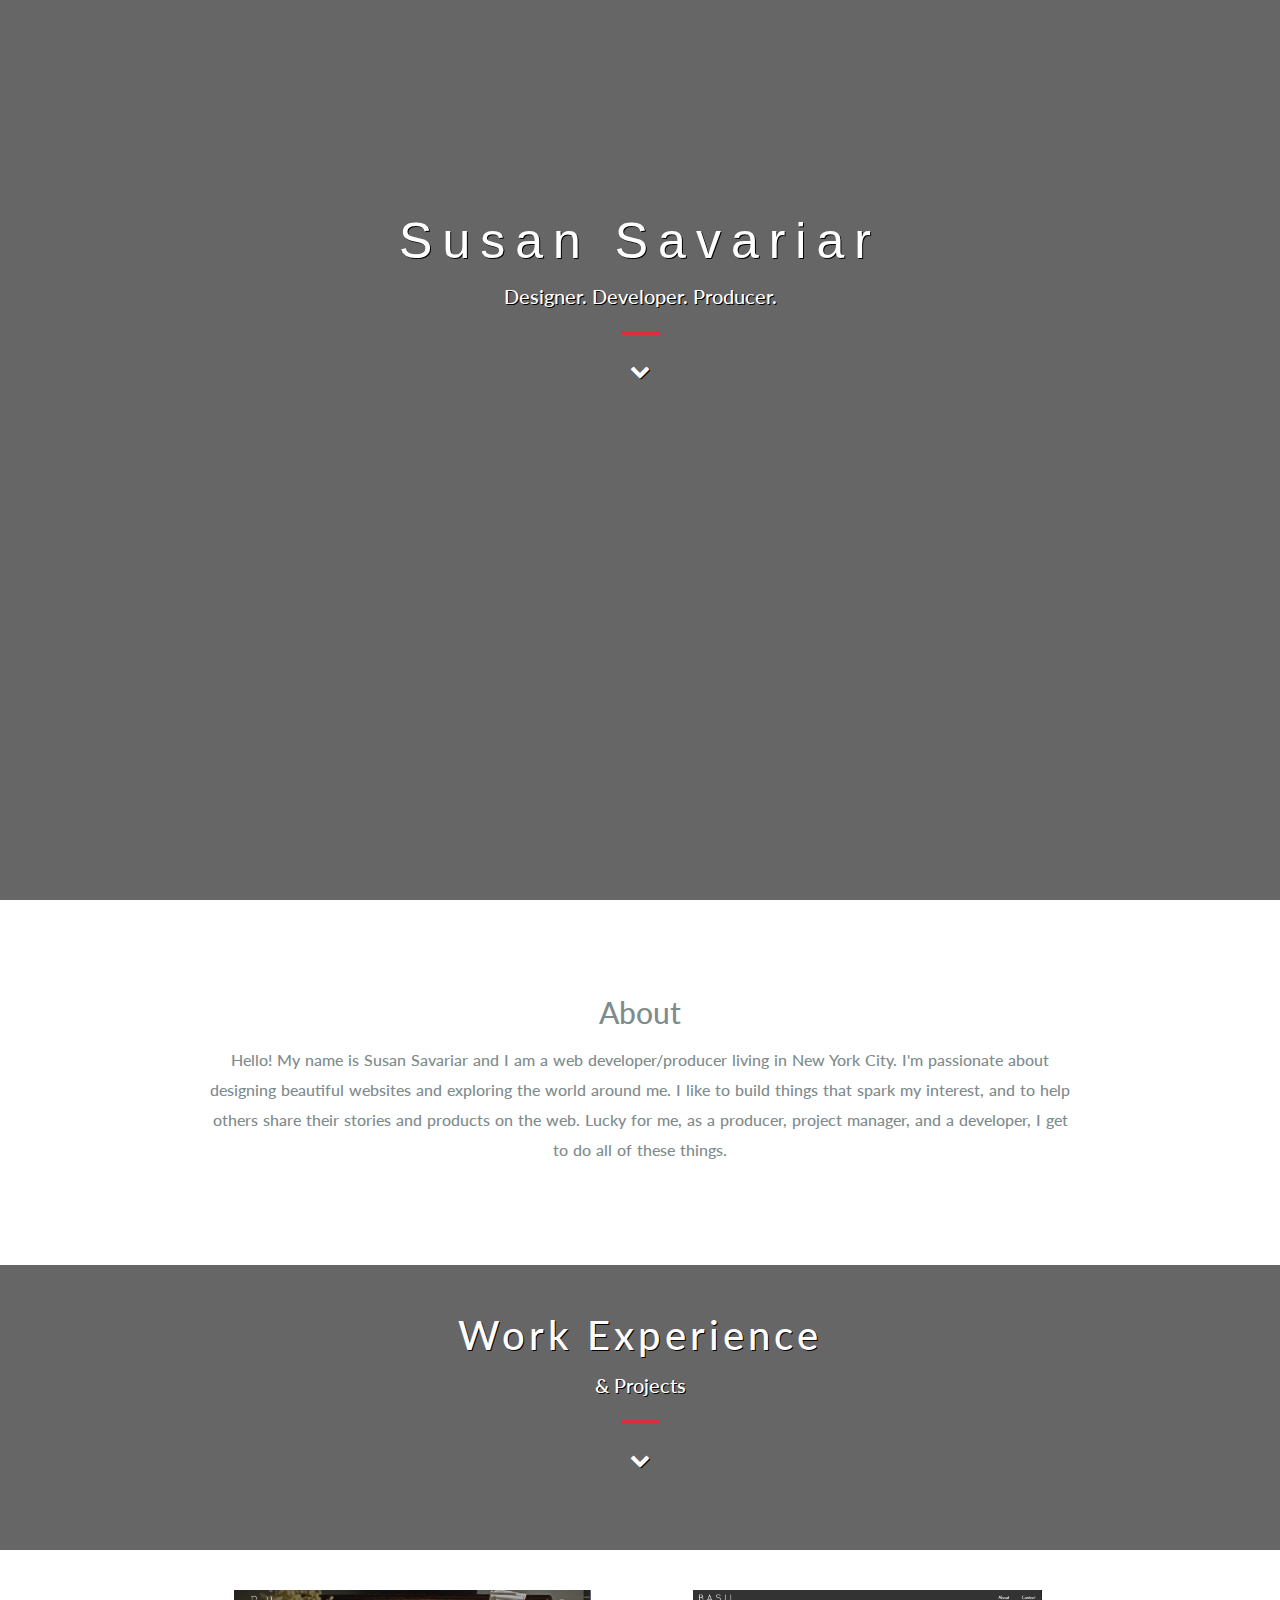
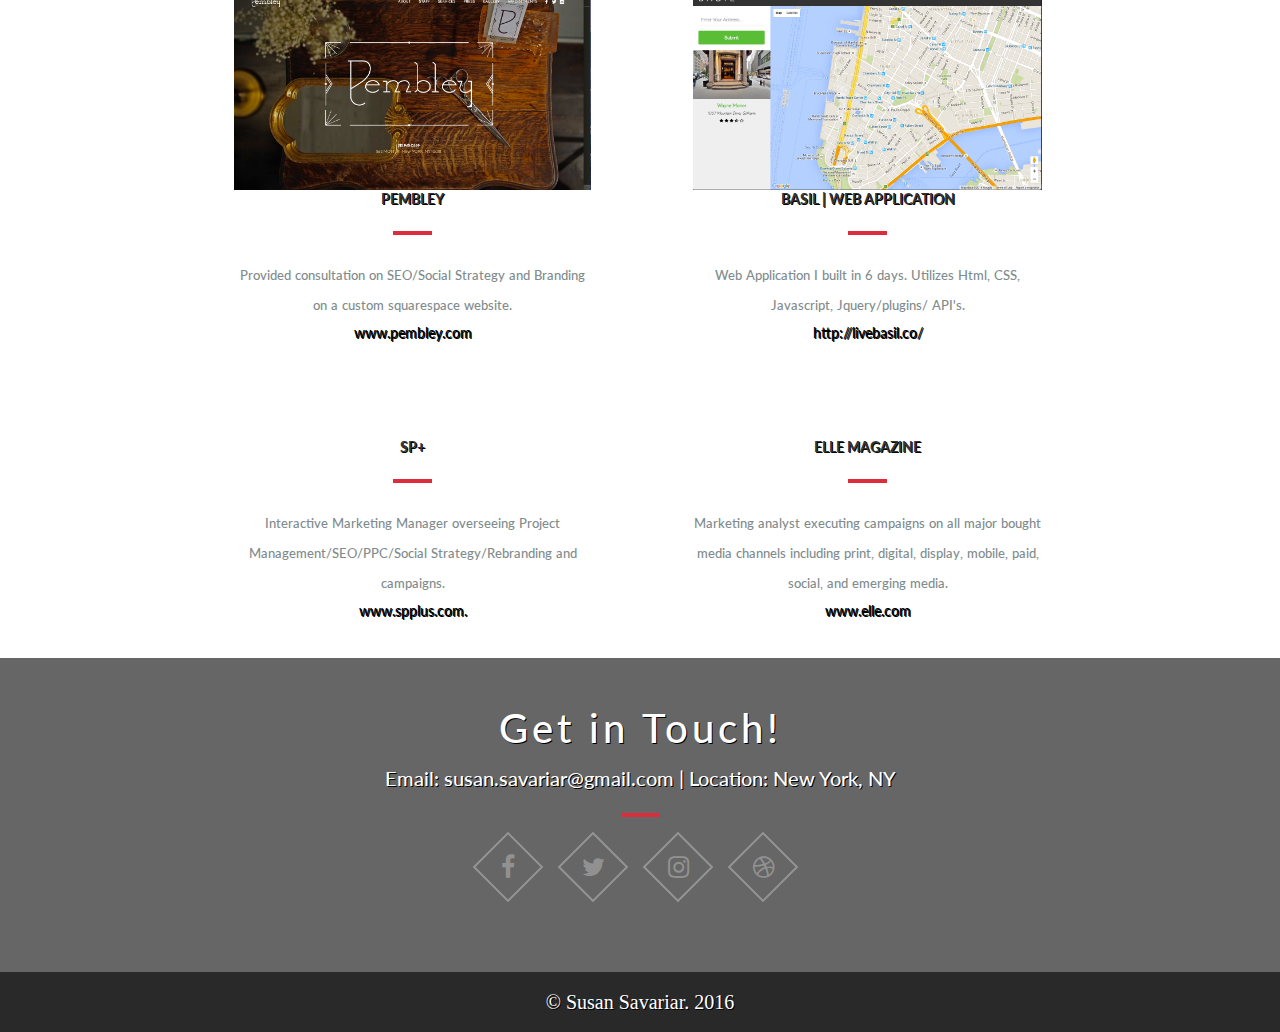
==== Susan_Portfolio/index.html @ 088b18c9 "add portfolio website" ====
<!DOCTYPE html>
<html>
<head>
  <meta charset="utf-8">
  <title>Susan | Savariar</title>
  <link rel="stylesheet" href="style.css" media="screen">
  <link href='https://fonts.googleapis.com/css?family=Lato' rel='stylesheet' type='text/css'>
  <link href="https://maxcdn.bootstrapcdn.com/font-awesome/4.6.3/css/font-awesome.min.css" rel="stylesheet">
</head>
<body>

  <section class="hero overlay" data-stellar-background-ratio="0.3">
    <div class="content">
      <h1 class="name">Susan Savariar</h1>
      <h3>Designer. Developer. Producer.</h3>
      <!-- <a class="btn" href="#about"></a> -->
     <!--  <div class="btn-react" href="#about"></a></div>
    <i class="fa fa-chevron-down fa-lg" ></i>  -->
    <a href="#about"> <i class="fa fa-chevron-down fa-1x"></i></a>
    </div>
  </section>

  <div id="page1"> <a id="about">
  <section class="wrapper">
    <div class="content">
      <h2>About</h2>
      <p>Hello! My name is Susan Savariar and I am a web developer/producer living in New York City. I'm passionate about designing beautiful websites and exploring the world around me. I like to build things that spark my interest, and to help others share their stories and products on the web. Lucky for me, as a producer, project manager, and a developer, I get to do all of these things.</p>
    <div>
  </section>
  </div>

  <section class="middle overlay" data-stellar-background-ratio="0.3">
    <div class="content">
      <h1>Work Experience</h1>
      <h3> & Projects</h3>
      <!-- <a class="btn" href="#portfolio">Click Here</a> -->
      <!-- <div class="btn-react" href="#about"></a></div> -->
    <a href="#portfolio"> <i class="fa fa-chevron-down fa-1x"></i></a>
    <div>
  </section>

  <div id="page3"> <a id="portfolio">
  <!-- <section class="wrapper"> -->
 <!--  <div class="tout">
  <img src="imgs/basil.png" alt="" />
  <h3>Basil | Web Application</h3>
  <p>Fully functional web application that allows users to find vegan/vegetarian restaurants in their area. Built using HTML5, CSS, Javascript, JQuery, and the Google Maps API.</p>
  <a href="http://bit.ly/1Oh8ZFR">Coming soon to the App Store!</a>
  </div> -->
<div class="tout">
  <img src="imgs/Pembley.png" alt="" />
  <h3>Pembley</h3>
  <p>Provided consultation on SEO/Social Strategy and Branding on a custom squarespace website. </p> 
  <!-- Built a custom Sqaurespace website.  -->
  <a href="http://www.pembley.com/"> www.pembley.com</a>
</div>
<div class="tout">
  <img src="imgs/Basil.png" alt="" />
  <h3>Basil | Web Application</h3>
  <p>Web Application I built in 6 days. Utilizes Html, CSS, Javascript, Jquery/plugins/ API's.  </p>
  <a href="http://www.livebasil.co/"> http://livebasil.co/</a>
</div>

<div class="tout">
  <img src="http://aweisscorp.com/wp-content/uploads/2014/12/SP1.jpg" alt="" />
  <h3>SP+</h3>
  <p>Interactive Marketing Manager overseeing Project Management/SEO/PPC/Social Strategy/Rebranding and campaigns.</p>
  <a href="http://www.spplus.com/">www.spplus.com.</a>
</div>
<div class="tout">
  <img src="http://www.imambaildi.com/wp-assets/uploads/2016/05/Elle-logo.jpg" alt="" />
  <h3>ELLE Magazine</h3>
  <p>Marketing analyst executing campaigns on all major bought media channels including print, digital, display, mobile, paid, social, and emerging media. </p>
  <a href="http://www.elle.com/"> www.elle.com</a>
</div>
<!-- <div class="tout">
  <img src="imgs/Pembley.png" alt="" />
  <h3>Pembley</h3>
  <p>SEO Consultation. Social Strategy and Branding. </p>
  <a href="http://www.pembley.com/"> www.pembley.com</a>
</div>
<div class="tout">
  <img src="imgs/Pembley.png" alt="" />
  <h3>Pembley</h3>
  <p>SEO Consultation. Social Strategy and Branding. </p>
  <a href="http://www.pembley.com/"> www.pembley.com</a>
</div> -->

  <section class="lower overlay" data-stellar-background-ratio="0.3">
    <div class="content"> 
      <h1>Get in Touch!</h1>
        <h3>Email: susan.savariar@gmail.com | Location: New York, NY </h3>

<div class="center">
  <div id="social">
    <ul>
      <li class="facebook">
        <button class="border"><i class="fa fa-facebook"></i></button>
      </li>

      <li class="twitter">
        <button class="border"><i class="fa fa-twitter"></i></button>
      </li>

      <li class="instagram">
        <button class="border"><i class="fa fa-instagram"></i></button>
      </li>

      <li class="dribbble">
        <button class="border"><i class="fa fa-dribbble"></i></button>
      </li>
    </ul>
  </div>
</div>








    </div>
  </section>

 <footer>
© Susan Savariar. 2016
 </footer>


  <script src="jquery-2.0.2.js"></script>
  <script src="jquery.stellar.min.js"></script>
  <script>
    $.stellar();
  </script>

</body>
</html>
---- Susan_Portfolio/style.css ----
*{
	-webkit-box-sizing:border-box;
	   -moz-box-sizing:border-box;
	        box-sizing:border-box;
}

html, body, div, span, applet, object, iframe,
h1, h2, h3, h4, h5, h6, p, blockquote, pre,
a, abbr, acronym, address, big, cite, code,
del, dfn, em, img, ins, kbd, q, s, samp,
small, strike, strong, sub, sup, tt, var,
b, u, i, center,
dl, dt, dd, ol, ul, li,
fieldset, form, label, legend,
table, caption, tbody, tfoot, thead, tr, th, td,
article, aside, canvas, details, embed, 
figure, figcaption, footer, header, hgroup, 
menu, nav, output, ruby, section, summary,
time, mark, audio, video {
	margin: 0;
	padding: 0;
	border: 0;
	font-size: 100%;
	font: inherit;
	vertical-align: baseline;
}
/* HTML5 display-role reset for older browsers */
article, aside, details, figcaption, figure, 
footer, header, hgroup, menu, nav, section {
	display: block;
}
body {
	line-height: 1;
}
ol, ul {
	list-style: none;
}
blockquote, q {
	quotes: none;
}
blockquote:before, blockquote:after,
q:before, q:after {
	content: '';
	content: none;
}
table {
	border-collapse: collapse;
	border-spacing: 0;
}

/* Basic Styles for the page */
html{
	background:##f3f5f8;
	text-align: center;
	height:100%;
	font-size: 20px;
	font-family: 'lato', sans-serif;
	font-style: normal;
	font-variant: normal;
	font-weight: 500;
}
body{
	height:100%;
	color:white;
	text-shadow:1px 1px 0 #000;
}

a:link, a:visited{
	color:white;
	text-decoration: none;
}
a:active{
	color:white;
}
a:hover{
	opacity: 0.2px;
}
a.btn {
	border: 2px solid #dc2c3d;
	font-family: inherit;
	font-size: inherit;
	text-decoration: none;
	color: white ;
	background: transparent;
	cursor: pointer;
	padding: 10px 30px;
	display:inline-block;
	text-align:center;
	margin:0;
	/*text-transform: uppercase;*/
	letter-spacing: 1px;
	outline: none;
	position: relative;
	border-radius:2px;
	/*-webkit-transition:all 0.1s ease-in-out;
	   -moz-transition:all 0.1s ease-in-out;
	        transition:all 0.1s ease-in-out;*/
}
 .fa-chevron:hover{
	color: white;
	opacity: 0.2px;
}
  .btn-react {
    /*background-color: #f5f5f5;*/
    height: 100%;
    width: 100%;
    /*border-radius: 100%;*/
    opacity: 0;
    position: absolute;
  }
  /*i {
    vertical-align: bottom;
    position: relative;
    top: 0.1em;
  }
*/
/* Text Styles for the page */

.name {
	font-size:50px;
	letter-spacing: 10px;
	font-family: "avenir-next", Arial;
}
h1 {
	font-size: 40px;
	/*text-transform: uppercase;*/
	margin-bottom:20px;
	letter-spacing: 4px;
	text-decoration: none;
}
h2 {
	font-size: 20px;
	/*text-transform: uppercase;*/
	line-height: 4rem;
	margin-bottom:20px;
}
h3 {
	/*font-size: 1.6rem;
	text-transform: uppercase;
	line-height: 2.5rem;
	margin-bottom:20px;*/
	/*font-size: 15px;
    color: #353535;
    text-transform: uppercase;
    font-weight: bold;
  text-align: center;*/
}
p {
	font-size: 16px;
	line-height: 30px;
	text-shadow:none;
	word-spacing: 1px;
}
blockquote {
	font-size: 1.2rem;
}
pre {
	font-size: 0.9rem;
}
/*#about {
	display:block;
	padding:100px 50px;
	width:100%;
	max-width: 960px;
	margin:0 auto;
	overflow:hidden;
	text-align: center;
}*/


.content{
	display:block;
	padding:50px 50px;
	width:100%;
	max-width: 960px;
	margin:0 auto;
	overflow:hidden;
}
/*.content img{
	width:25%;
	height:auto;
	float:left;
	display:inline;
	padding:10px;
}*/

.tout {
   /*border: 1px solid black; */
  display:inline-block;
  width:450px;
  padding:40px;
}
.tout:hover {
	opacity: 0.4;
}
.tout h3 {
	font-size: 14px;
    color: #353535;
    text-transform: uppercase;
    font-weight: bold;
  	text-align: center;
}
.tout p {
	text-align:center;
 	padding:0 10px;
  	color: #7f8c8d;
  	font-size: 13px;
}
.tout a {
	text-align:center;
  	font-size: 14px;
  	text-decoration: none;
  	color:black;
}
img {
  height:200px;  
}

h3::after {
    content: " ";
    border: solid 2px #dc2c3d;
    display: block;
    width: 35px;
    margin: 25px auto;
}





/* Section Styles for the page */
section{
	background:white;
	padding:0;
	background-repeat: no-repeat;
	background-size: cover;
	background-attachment: fixed;
}

.wrapper{
	color:#000;
	text-shadow:none;
	color: #7f8c8d;
	padding: 50px 20px;

}
.wrapper h2 {
	 word-spacing: 1px;
    line-height: 25px;
    font-size: 30px;
    margin-bottom: 20px;

}

.hero{
	background: url(https://images.unsplash.com/photo-1454532256047-6f79947885b9?ixlib=rb-0.3.5&q=80&fm=jpg&crop=entropy&s=695e97de233b13d1d37f2262dbca8c6d);
	background-size: cover;
	height: 100%;
    max-height:100%;
    overflow: auto;
}
.hero .content{
	margin-top:13%;
}
.middle{
	background: url(https://images.unsplash.com/photo-1447877980755-c3c642760061?ixlib=rb-0.3.5&q=80&fm=jpg&crop=entropy&s=5f1acaf1188af141b4c6a761dbdcf4c3);
	padding-bottom: 30px;
	background-attachment: fixed;
}
.lower{
	background: url(https://images.unsplash.com/photo-1467646208740-18124b37eb58?ixlib=rb-0.3.5&q=80&fm=jpg&crop=entropy&s=277c6a2c9e53029109b25336ecb744d7);
}
.bottom{
	background:#26292C;
}

.overlay{
	position: relative;
  	z-index: 1;
}
.overlay:after{
	background:rgba(0, 0, 0, 0.6);
	content: "";
	width: 100%;
	height: auto;
	position: absolute;
	z-index: -1; 
 	top: 0;
	right: 0;
	left: 0;
	bottom: 0;
}

/*social*/
/*
.center {
  display: table;
  width: 100%;
  height: 100vh;
}*/

#social h2 {
  color: #dc2c3d;
  font-family: Futura,"Trebuchet MS",Arial,sans-serif;
  font-weight: 100;
  text-align: center;
  margin-bottom: 30px;
}

#social {
  display: table-cell;
  vertical-align: middle;
  width: 100%;
  margin: 0 auto;
}

#social ul {
  text-align: center;
  padding-left: 273px;
}

#social li {
  list-style-type: none;
  text-align: center;
  display: inline-block;
  margin-left: 30px;
  margin-bottom: 30px;
  text-align: center;
  cursor: pointer;
}

#social li:first-child {
  margin-left: 0px;
}

#social li:last-child {
  margin-right: 0px;
}


/** Facebook **/

.facebook {
  width: 50px;
  height: 50px;
  -ms-transform: rotate(45deg);
  /* IE 9 */
  -webkit-transform: rotate(45deg);
  /* Chrome, Safari, Opera */
  transform: rotate(45deg);
}

.facebook .border {
  background: transparent;
  outline: none;
  color: rgba(255, 255, 255, 0.3);
  width: 50px;
  height: 50px;
  border: 2px solid rgba(255, 255, 255, 0.3);
  transition: all .2s ease-in-out;
}

.facebook .border:hover {
  background:  #dc2c3d;
  border-color:  #dc2c3d;
  color: rgba(255, 255, 255, 0.9);
  transform: scale(1.2);
}

.fa.fa-facebook {
  font-size: 25px;
  -ms-transform: rotate(-45deg);
  /* IE 9 */
  -webkit-transform: rotate(-45deg);
  /* Chrome, Safari, Opera */
  transform: rotate(-45deg);
}


/** Twitter **/

.twitter {
  width: 50px;
  height: 50px;
  -ms-transform: rotate(45deg);
  /* IE 9 */
  -webkit-transform: rotate(45deg);
  /* Chrome, Safari, Opera */
  transform: rotate(45deg);
}

.twitter .border {
  background: transparent;
  outline: none;
  color: rgba(255, 255, 255, 0.3);
  width: 50px;
  height: 50px;
  border: 2px solid rgba(255, 255, 255, 0.3);
  transition: all .2s ease-in-out;
}

.twitter .border:hover {
  background: #dc2c3d;
  border-color: #dc2c3d;
  color: rgba(255, 255, 255, 0.9);
  transform: scale(1.2);
}

.fa.fa-twitter {
  font-size: 25px;
  -ms-transform: rotate(-45deg);
  /* IE 9 */
  -webkit-transform: rotate(-45deg);
  /* Chrome, Safari, Opera */
  transform: rotate(-45deg);
}


/** Instagram **/

.instagram {
  width: 50px;
  height: 50px;
  -ms-transform: rotate(45deg);
  /* IE 9 */
  -webkit-transform: rotate(45deg);
  /* Chrome, Safari, Opera */
  transform: rotate(45deg);
}

.instagram .border {
  background: transparent;
  outline: none;
  color: rgba(255, 255, 255, 0.3);
  width: 50px;
  height: 50px;
  border: 2px solid rgba(255, 255, 255, 0.3);
  transition: all .2s ease-in-out;
}

.instagram .border:hover {
  background:  #dc2c3d;
  border-color: #dc2c3d;
  color: rgba(255, 255, 255, 0.9);
  transform: scale(1.2);
}

.fa.fa-instagram {
  font-size: 25px;
  -ms-transform: rotate(-45deg);
  /* IE 9 */
  -webkit-transform: rotate(-45deg);
  /* Chrome, Safari, Opera */
  transform: rotate(-45deg);
}


/** dribbble **/

.dribbble {
  width: 50px;
  height: 50px;
  -ms-transform: rotate(45deg);
  /* IE 9 */
  -webkit-transform: rotate(45deg);
  /* Chrome, Safari, Opera */
  transform: rotate(45deg);
}

.dribbble .border {
  background: transparent;
  outline: none;
  color: rgba(255, 255, 255, 0.3);
  width: 50px;
  height: 50px;
  border: 2px solid rgba(255, 255, 255, 0.3);
  transition: all .2s ease-in-out;
}

.dribbble .border:hover {
  background: #dc2c3d;
  border-color: #dc2c3d;
  color: rgba(255, 255, 255, 0.9);
  transform: scale(1.2);
}

.fa.fa-dribbble {
  font-size: 25px;
  -ms-transform: rotate(-45deg);
  /* IE 9 */
  -webkit-transform: rotate(-45deg);
  /* Chrome, Safari, Opera */
  transform: rotate(-45deg);
}



footer{ 
  background:#292929;  
  padding:20px 0 20px; 
  font-size: 20px;
  text-align: center;
  font-family: 'Varela Round';
}
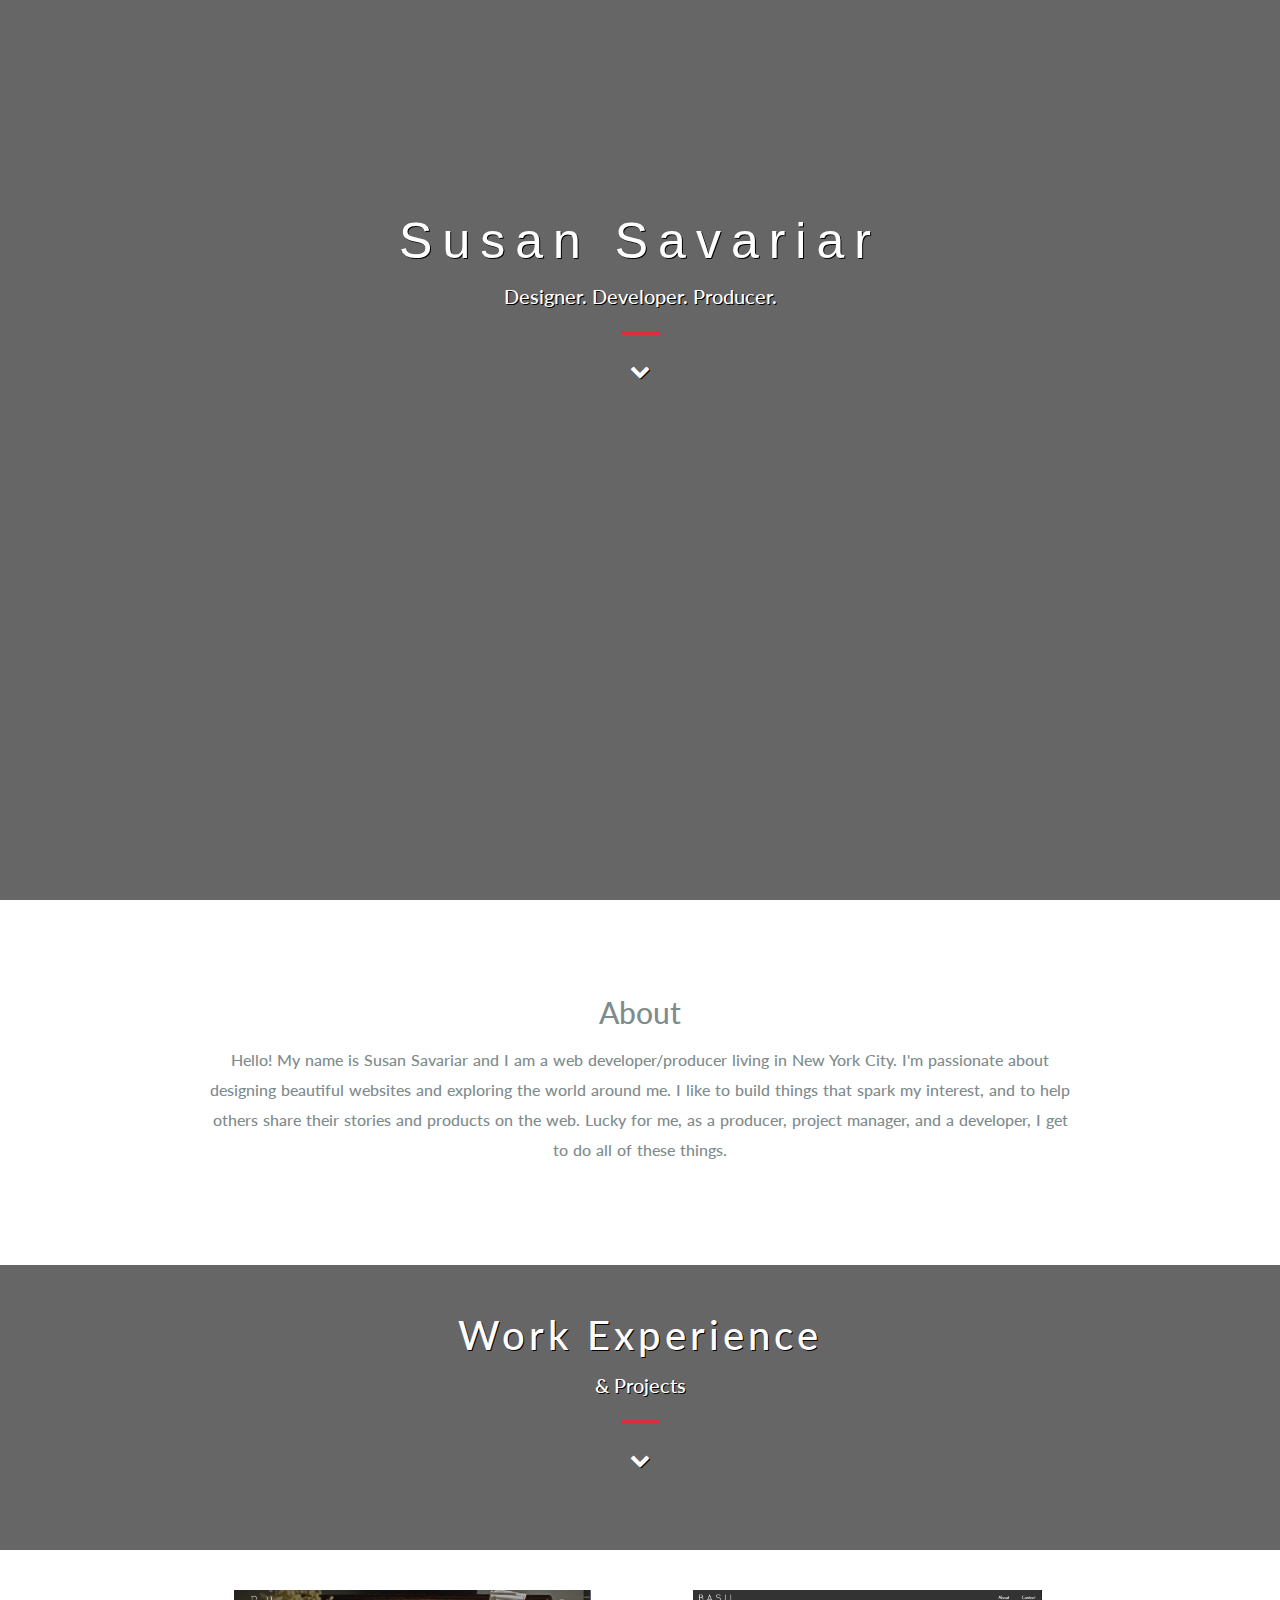
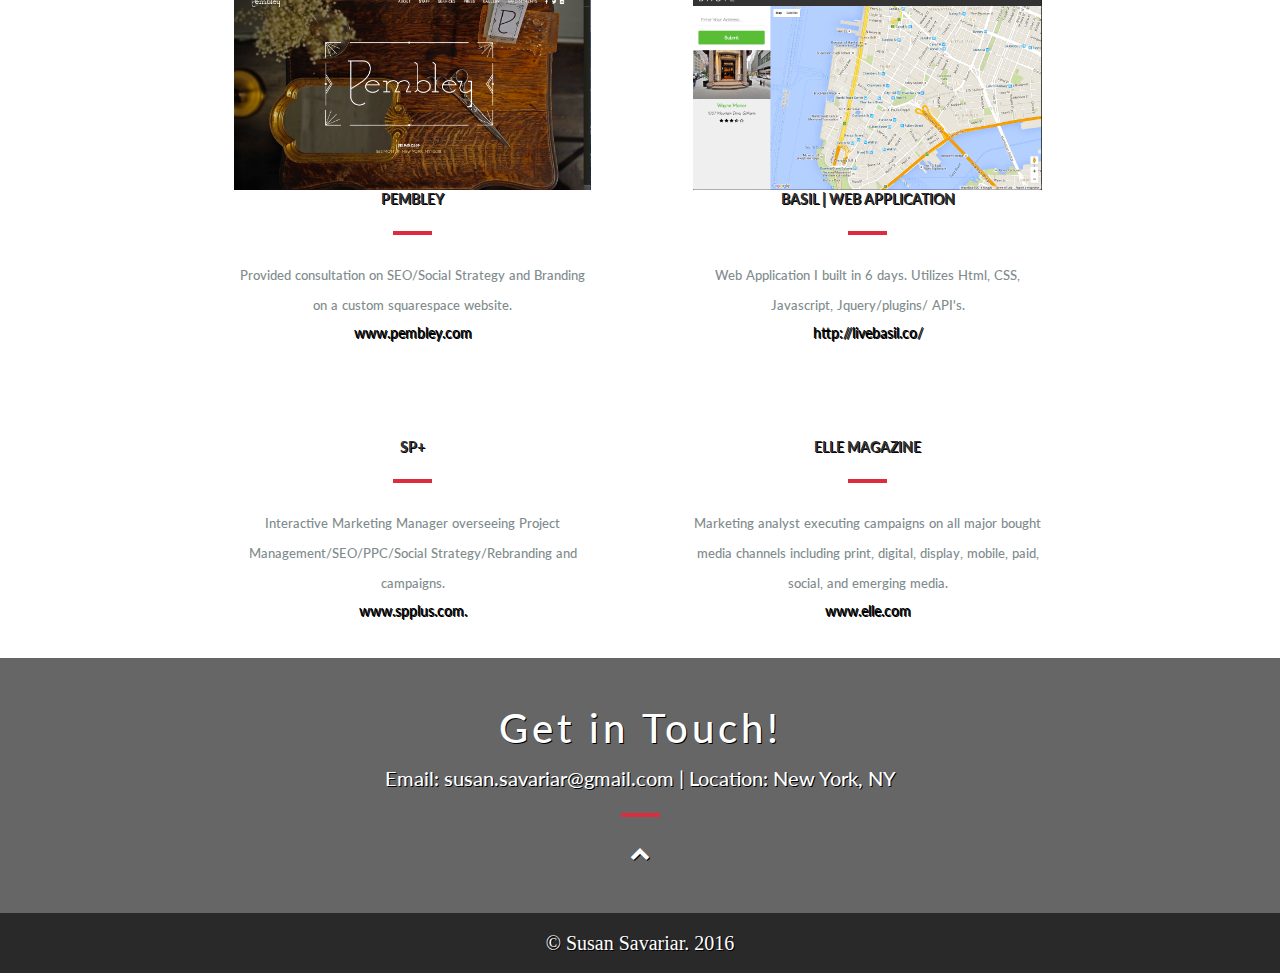
==== commit 9e14577a: "add week 4" ====
--- a/Susan_Portfolio/index.html
+++ b/Susan_Portfolio/index.html
@@ -9,7 +9,7 @@
 </head>
 <body>
 
-  <section class="hero overlay" data-stellar-background-ratio="0.3">
+  <section class="hero overlay" data-stellar-background-ratio="1.5">
     <div class="content">
       <h1 class="name">Susan Savariar</h1>
       <h3>Designer. Developer. Producer.</h3>
@@ -29,7 +29,7 @@
   </section>
   </div>
 
-  <section class="middle overlay" data-stellar-background-ratio="0.3">
+  <section class="middle overlay" data-stellar-background-ratio="1.5">
     <div class="content">
       <h1>Work Experience</h1>
       <h3> & Projects</h3>
@@ -86,15 +86,14 @@
   <a href="http://www.pembley.com/"> www.pembley.com</a>
 </div> -->
 
-  <section class="lower overlay" data-stellar-background-ratio="0.3">
+  <section class="lower overlay" data-stellar-background-ratio="1.5">
     <div class="content"> 
       <h1>Get in Touch!</h1>
         <h3>Email: susan.savariar@gmail.com | Location: New York, NY </h3>
-
+<!-- 
 <div class="center">
   <div id="social">
     <ul>
-      <li class="facebook">
         <button class="border"><i class="fa fa-facebook"></i></button>
       </li>
 
@@ -112,10 +111,10 @@
     </ul>
   </div>
 </div>
+ -->
 
 
-
-
+ <a href="#about"> <i class="fa fa-chevron-up fa-1x"></i></a>
 
 
 
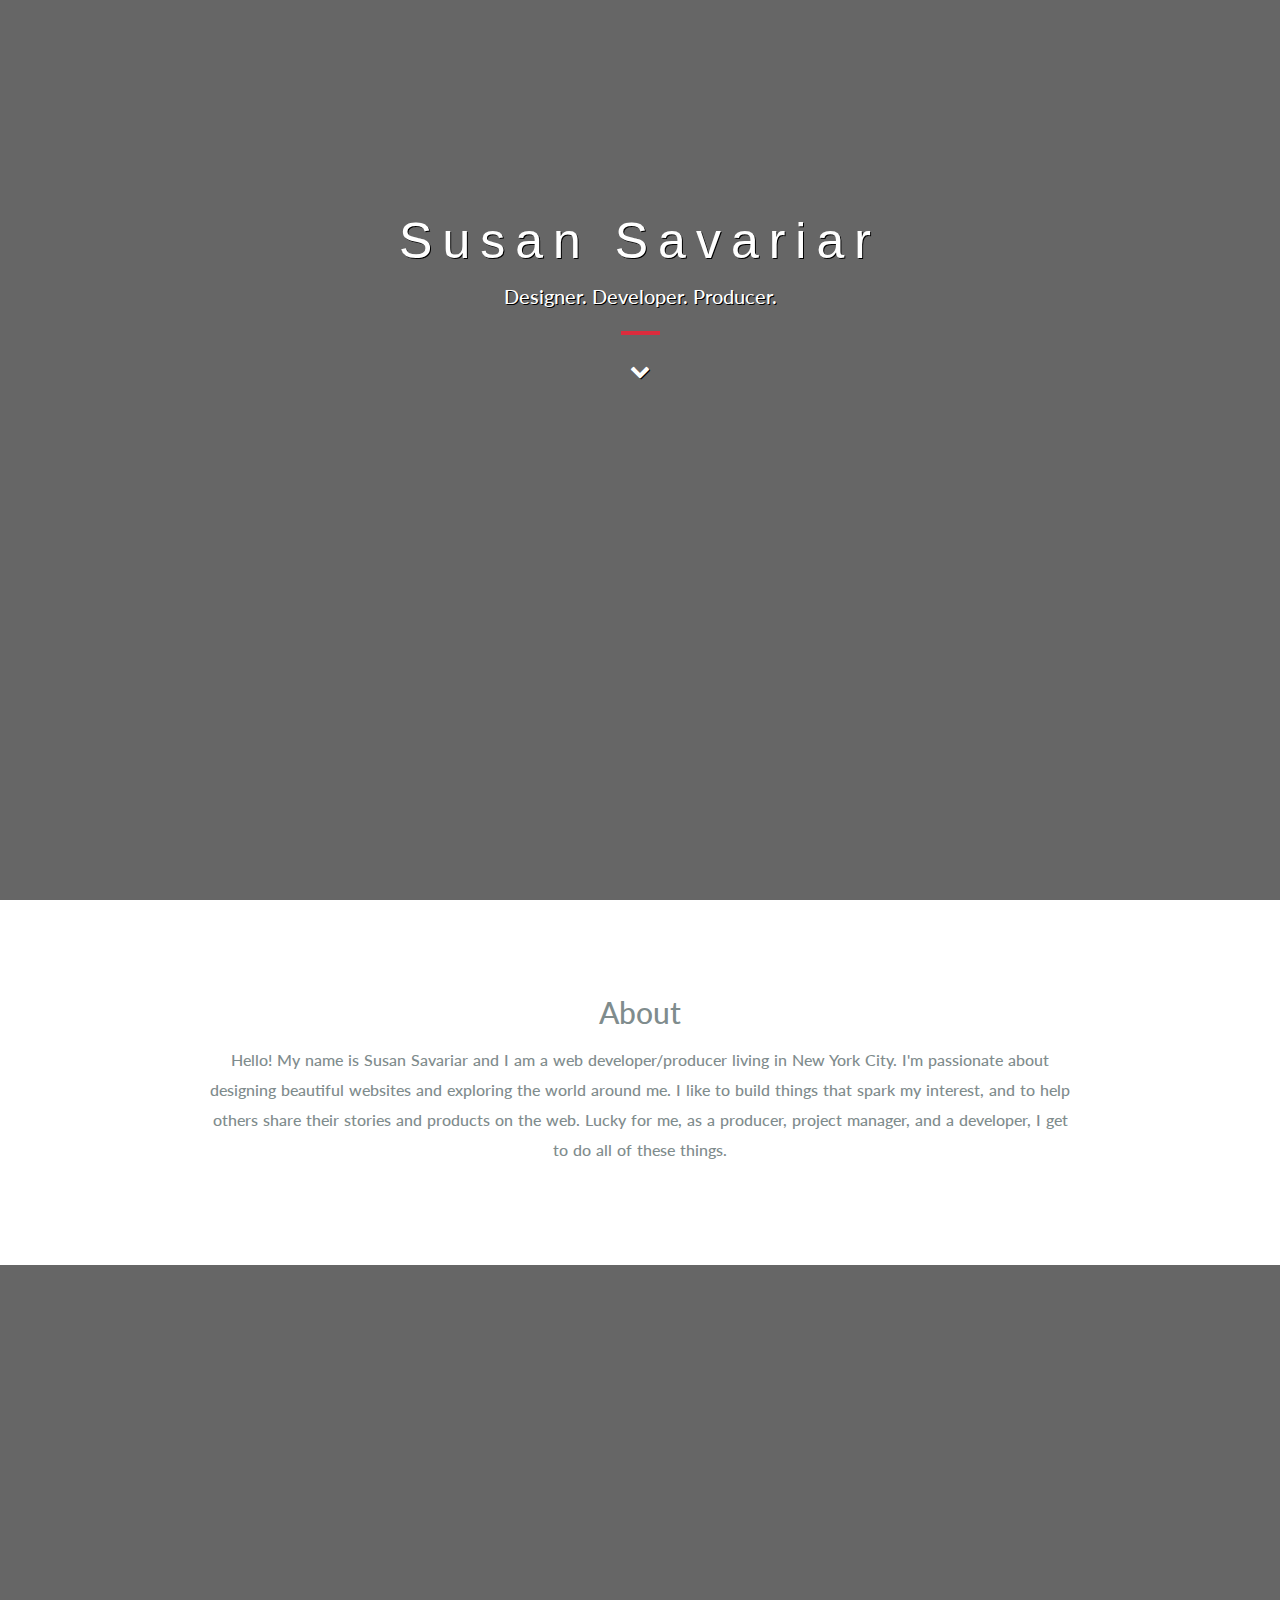
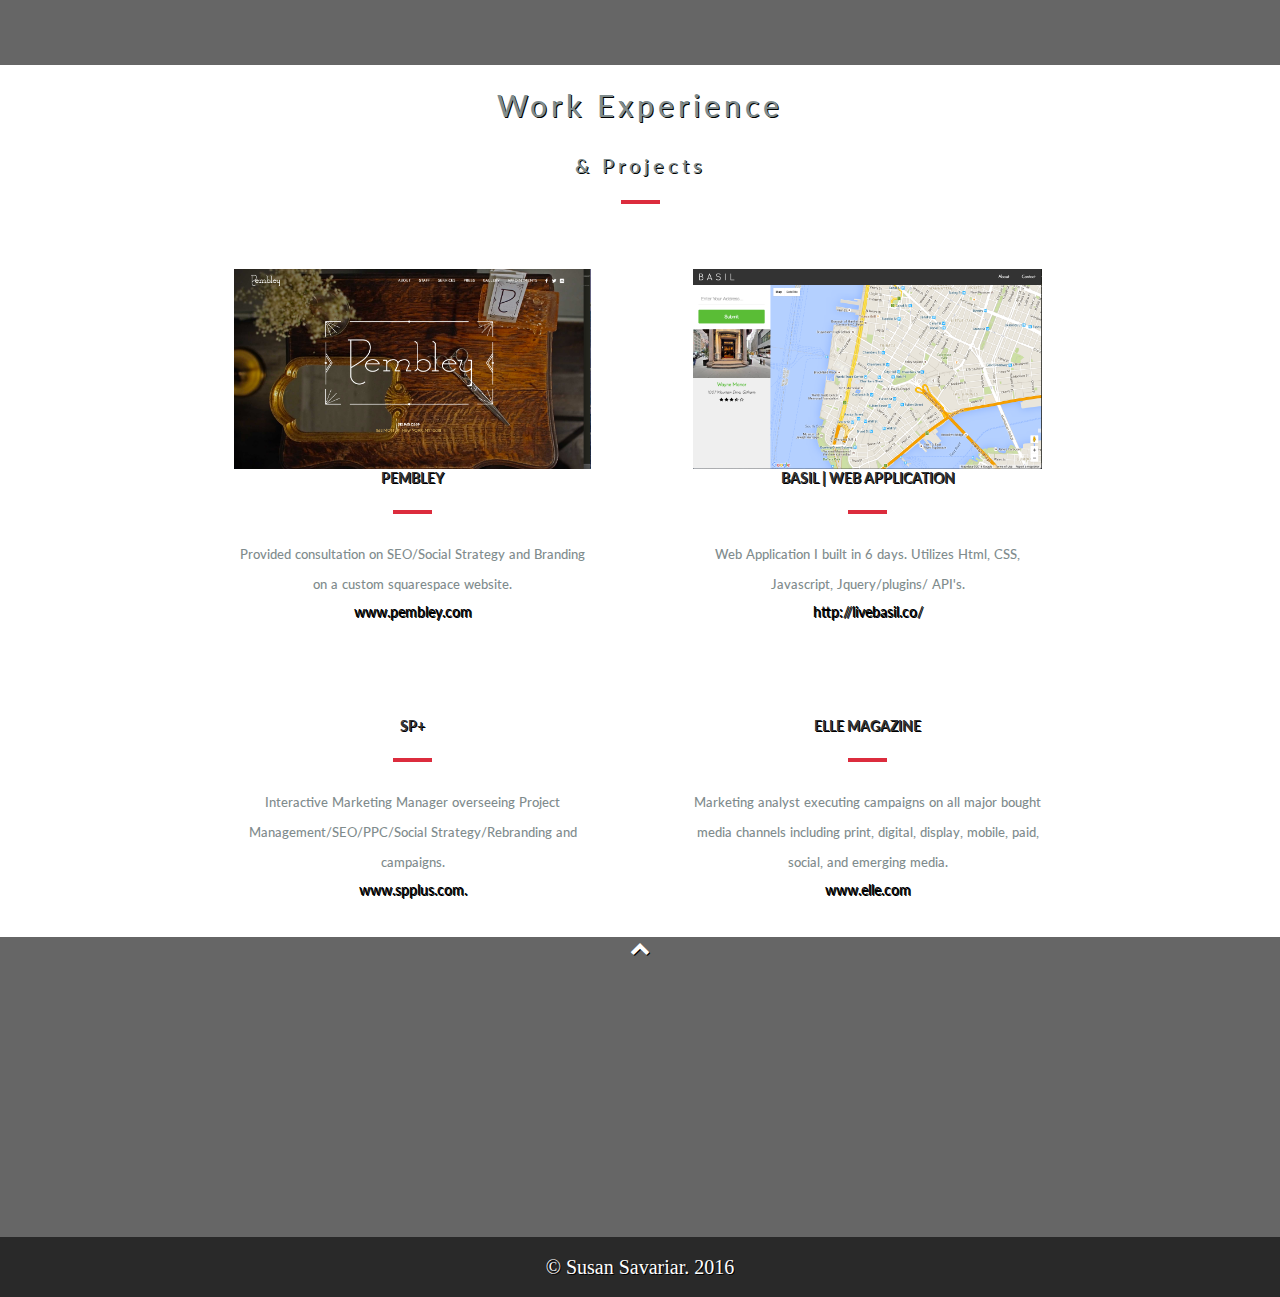
==== commit b6f90c08: "update overlay sizes" ====
--- a/Susan_Portfolio/index.html
+++ b/Susan_Portfolio/index.html
@@ -31,11 +31,11 @@
 
   <section class="middle overlay" data-stellar-background-ratio="1.5">
     <div class="content">
-      <h1>Work Experience</h1>
-      <h3> & Projects</h3>
+      <!-- <h1>Work Experience</h1>
+      <h3> & Projects</h3> -->
       <!-- <a class="btn" href="#portfolio">Click Here</a> -->
       <!-- <div class="btn-react" href="#about"></a></div> -->
-    <a href="#portfolio"> <i class="fa fa-chevron-down fa-1x"></i></a>
+    <!-- <a href="#portfolio"> <i class="fa fa-chevron-down fa-1x"></i></a> -->
     <div>
   </section>
 
@@ -47,6 +47,10 @@
   <p>Fully functional web application that allows users to find vegan/vegetarian restaurants in their area. Built using HTML5, CSS, Javascript, JQuery, and the Google Maps API.</p>
   <a href="http://bit.ly/1Oh8ZFR">Coming soon to the App Store!</a>
   </div> -->
+  <div id="portfolioTitle">
+   <h2>Work Experience</h2>
+      <h3> & Projects</h3>
+  </div>
 <div class="tout">
   <img src="imgs/Pembley.png" alt="" />
   <h3>Pembley</h3>
@@ -87,9 +91,9 @@
 </div> -->
 
   <section class="lower overlay" data-stellar-background-ratio="1.5">
-    <div class="content"> 
+    <!-- <div class="content"> 
       <h1>Get in Touch!</h1>
-        <h3>Email: susan.savariar@gmail.com | Location: New York, NY </h3>
+        <h3>Email: susan.savariar@gmail.com | Location: New York, NY </h3> -->
 <!-- 
 <div class="center">
   <div id="social">
@@ -119,7 +123,7 @@
 
 
 
-    </div>
+    <!-- </div> -->
   </section>
 
  <footer>
--- a/Susan_Portfolio/style.css
+++ b/Susan_Portfolio/style.css
@@ -145,6 +145,22 @@
     font-weight: bold;
   text-align: center;*/
 }
+#portfolioTitle h2 {
+  font-size: 30px;
+  /*text-transform: uppercase;*/
+  margin-bottom:10px;
+  letter-spacing: 4px;
+  text-decoration: none;
+  color:#7f8c8d;
+}
+#portfolioTitle h3 {
+  font-size: 20px;
+  /*text-transform: uppercase;*/
+  margin-bottom:20px;
+  letter-spacing: 4px;
+  text-decoration: none;
+  color:#7f8c8d;
+}
 p {
 	font-size: 16px;
 	line-height: 30px;
@@ -264,11 +280,14 @@
 }
 .middle{
 	background: url(https://images.unsplash.com/photo-1447877980755-c3c642760061?ixlib=rb-0.3.5&q=80&fm=jpg&crop=entropy&s=5f1acaf1188af141b4c6a761dbdcf4c3);
-	padding-bottom: 30px;
+	padding-bottom: 60px;
+  height: 20em;
 	background-attachment: fixed;
 }
 .lower{
 	background: url(https://images.unsplash.com/photo-1467646208740-18124b37eb58?ixlib=rb-0.3.5&q=80&fm=jpg&crop=entropy&s=277c6a2c9e53029109b25336ecb744d7);
+  padding-bottom: 60px;
+  height: 15em;
 }
 .bottom{
 	background:#26292C;
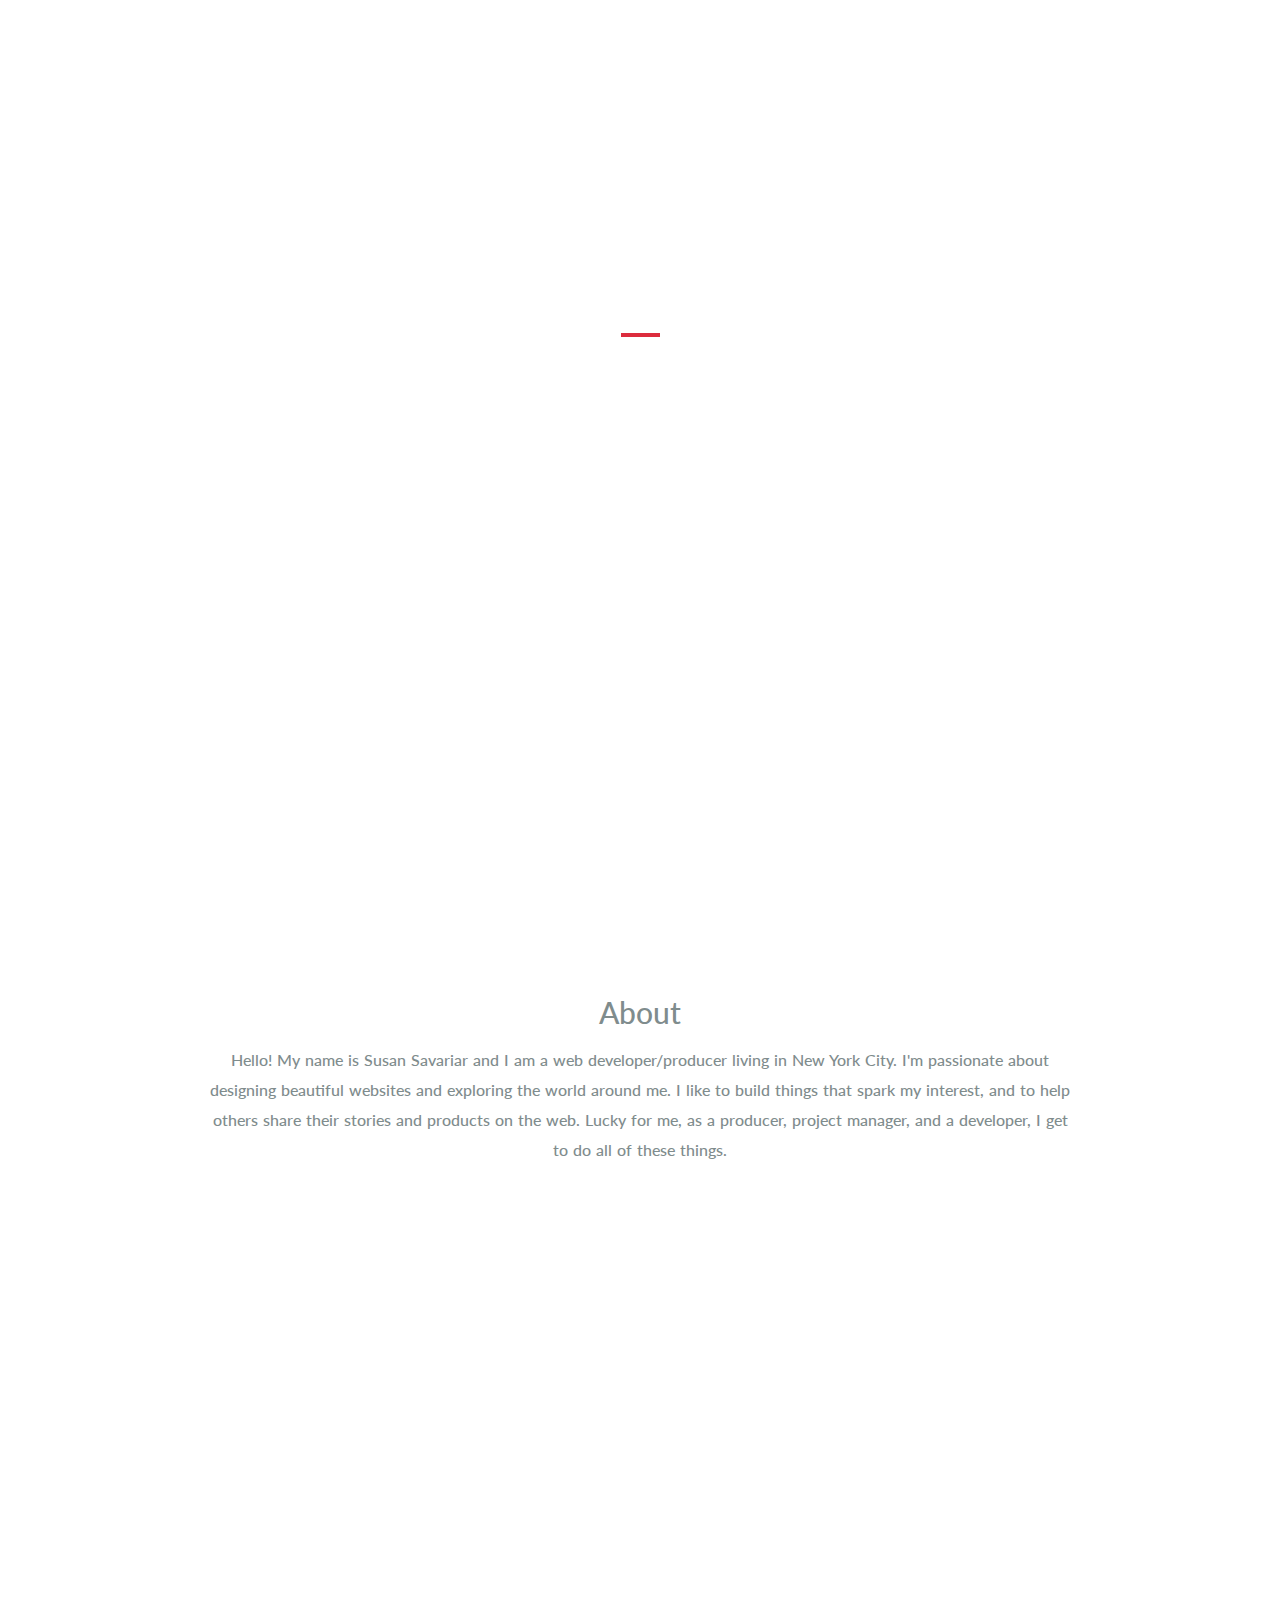
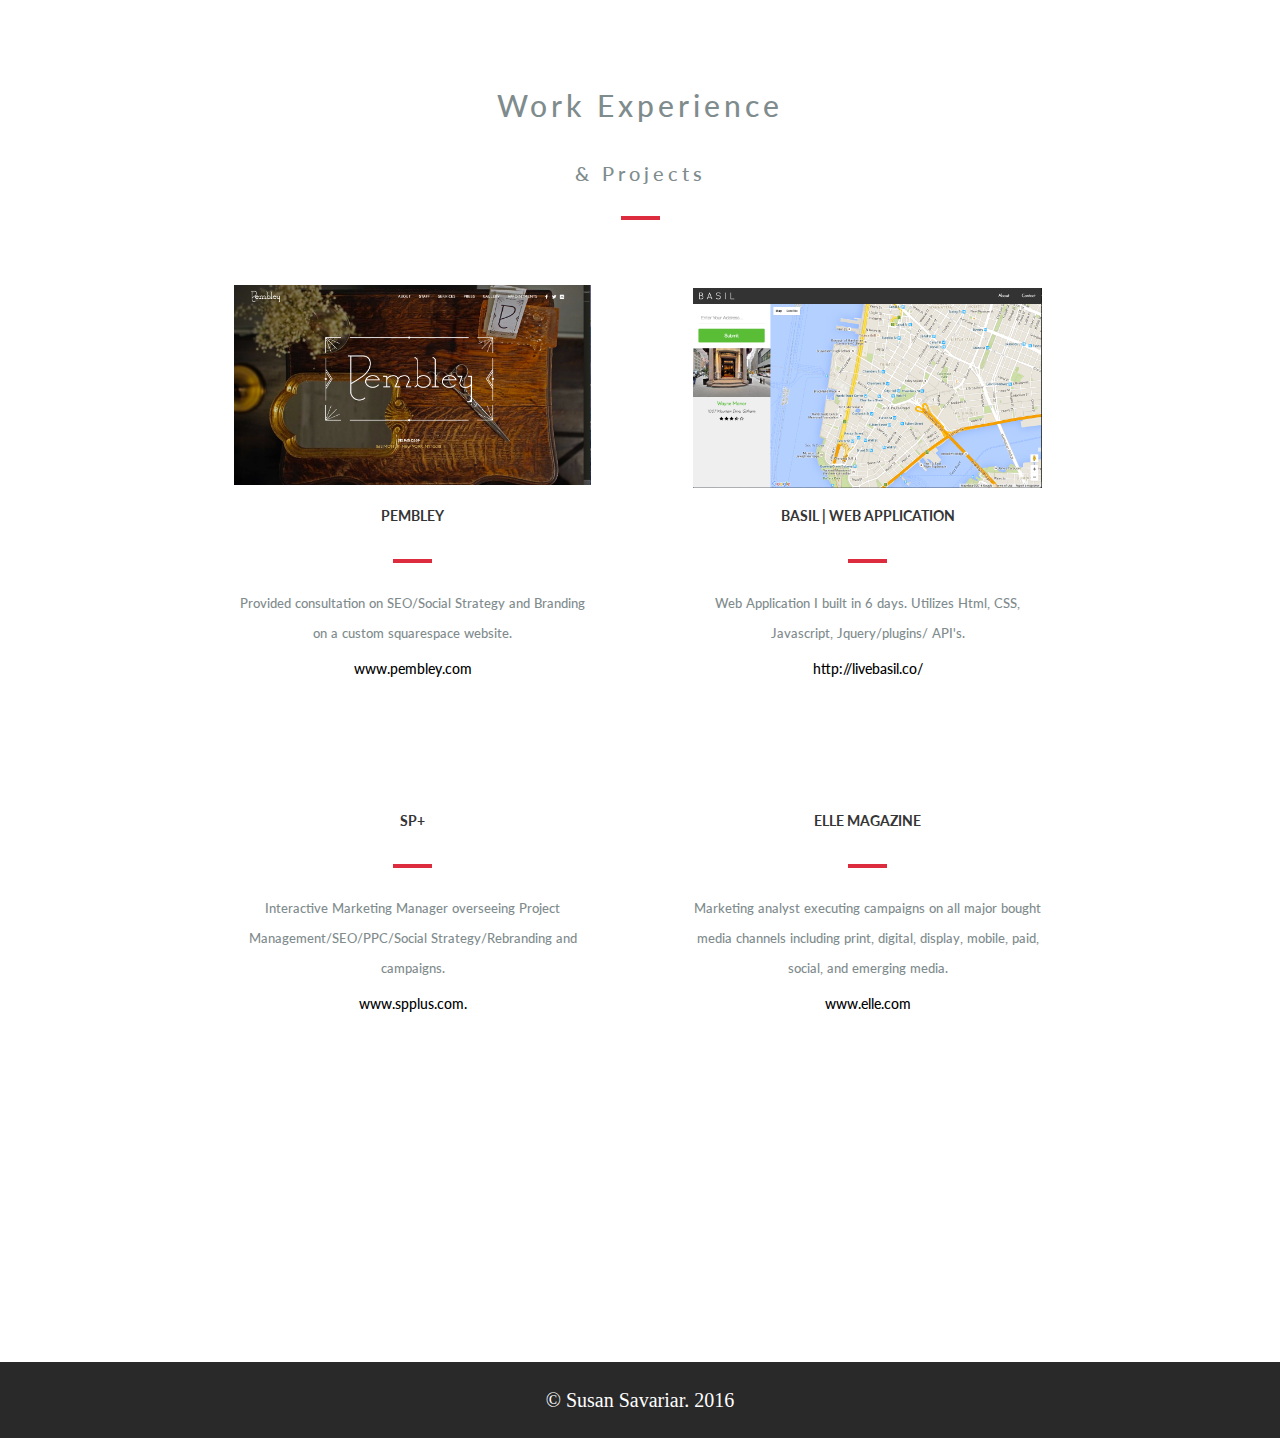
==== commit da063bb5: "make particle directory" ====
--- a/Susan_Portfolio/index.html
+++ b/Susan_Portfolio/index.html
@@ -8,6 +8,7 @@
   <link href="https://maxcdn.bootstrapcdn.com/font-awesome/4.6.3/css/font-awesome.min.css" rel="stylesheet">
 </head>
 <body>
+
 
   <section class="hero overlay" data-stellar-background-ratio="1.5">
     <div class="content">
--- a/Susan_Portfolio/style.css
+++ b/Susan_Portfolio/style.css
@@ -30,7 +30,7 @@
 	display: block;
 }
 body {
-	line-height: 1;
+	line-height: 1.8em;
 }
 ol, ul {
 	list-style: none;
@@ -54,7 +54,7 @@
 	text-align: center;
 	height:100%;
 	font-size: 20px;
-	font-family: 'lato', sans-serif;
+	font-family: 'Lato', sans-serif;
 	font-style: normal;
 	font-variant: normal;
 	font-weight: 500;
@@ -62,7 +62,7 @@
 body{
 	height:100%;
 	color:white;
-	text-shadow:1px 1px 0 #000;
+	/*text-shadow:1px 1px 0 #000;*/
 }
 
 a:link, a:visited{
@@ -96,7 +96,7 @@
 	   -moz-transition:all 0.1s ease-in-out;
 	        transition:all 0.1s ease-in-out;*/
 }
- .fa-chevron:hover{
+ .fa-chevron-down {
 	color: white;
 	opacity: 0.2px;
 }
@@ -270,7 +270,10 @@
 
 .hero{
 	background: url(https://images.unsplash.com/photo-1454532256047-6f79947885b9?ixlib=rb-0.3.5&q=80&fm=jpg&crop=entropy&s=695e97de233b13d1d37f2262dbca8c6d);
-	background-size: cover;
+	/*opacity: 0.5;*/
+  /*background-color:#f6efff;*/
+
+  background-size: cover;
 	height: 100%;
     max-height:100%;
     overflow: auto;
@@ -280,12 +283,14 @@
 }
 .middle{
 	background: url(https://images.unsplash.com/photo-1447877980755-c3c642760061?ixlib=rb-0.3.5&q=80&fm=jpg&crop=entropy&s=5f1acaf1188af141b4c6a761dbdcf4c3);
-	padding-bottom: 60px;
   height: 20em;
-	background-attachment: fixed;
+  /*opacity: 0.5;*/
+	background-attachment:fixed;
 }
 .lower{
-	background: url(https://images.unsplash.com/photo-1467646208740-18124b37eb58?ixlib=rb-0.3.5&q=80&fm=jpg&crop=entropy&s=277c6a2c9e53029109b25336ecb744d7);
+	/*background: url(https://images.unsplash.com/photo-1467646208740-18124b37eb58?ixlib=rb-0.3.5&q=80&fm=jpg&crop=entropy&s=277c6a2c9e53029109b25336ecb744d7);*/
+    background: url(https://images.unsplash.com/photo-1454532256047-6f79947885b9?ixlib=rb-0.3.5&q=80&fm=jpg&crop=entropy&s=695e97de233b13d1d37f2262dbca8c6d);
+
   padding-bottom: 60px;
   height: 15em;
 }
@@ -293,7 +298,7 @@
 	background:#26292C;
 }
 
-.overlay{
+/*.overlay{
 	position: relative;
   	z-index: 1;
 }
@@ -308,7 +313,7 @@
 	right: 0;
 	left: 0;
 	bottom: 0;
-}
+}*/
 
 /*social*/
 /*
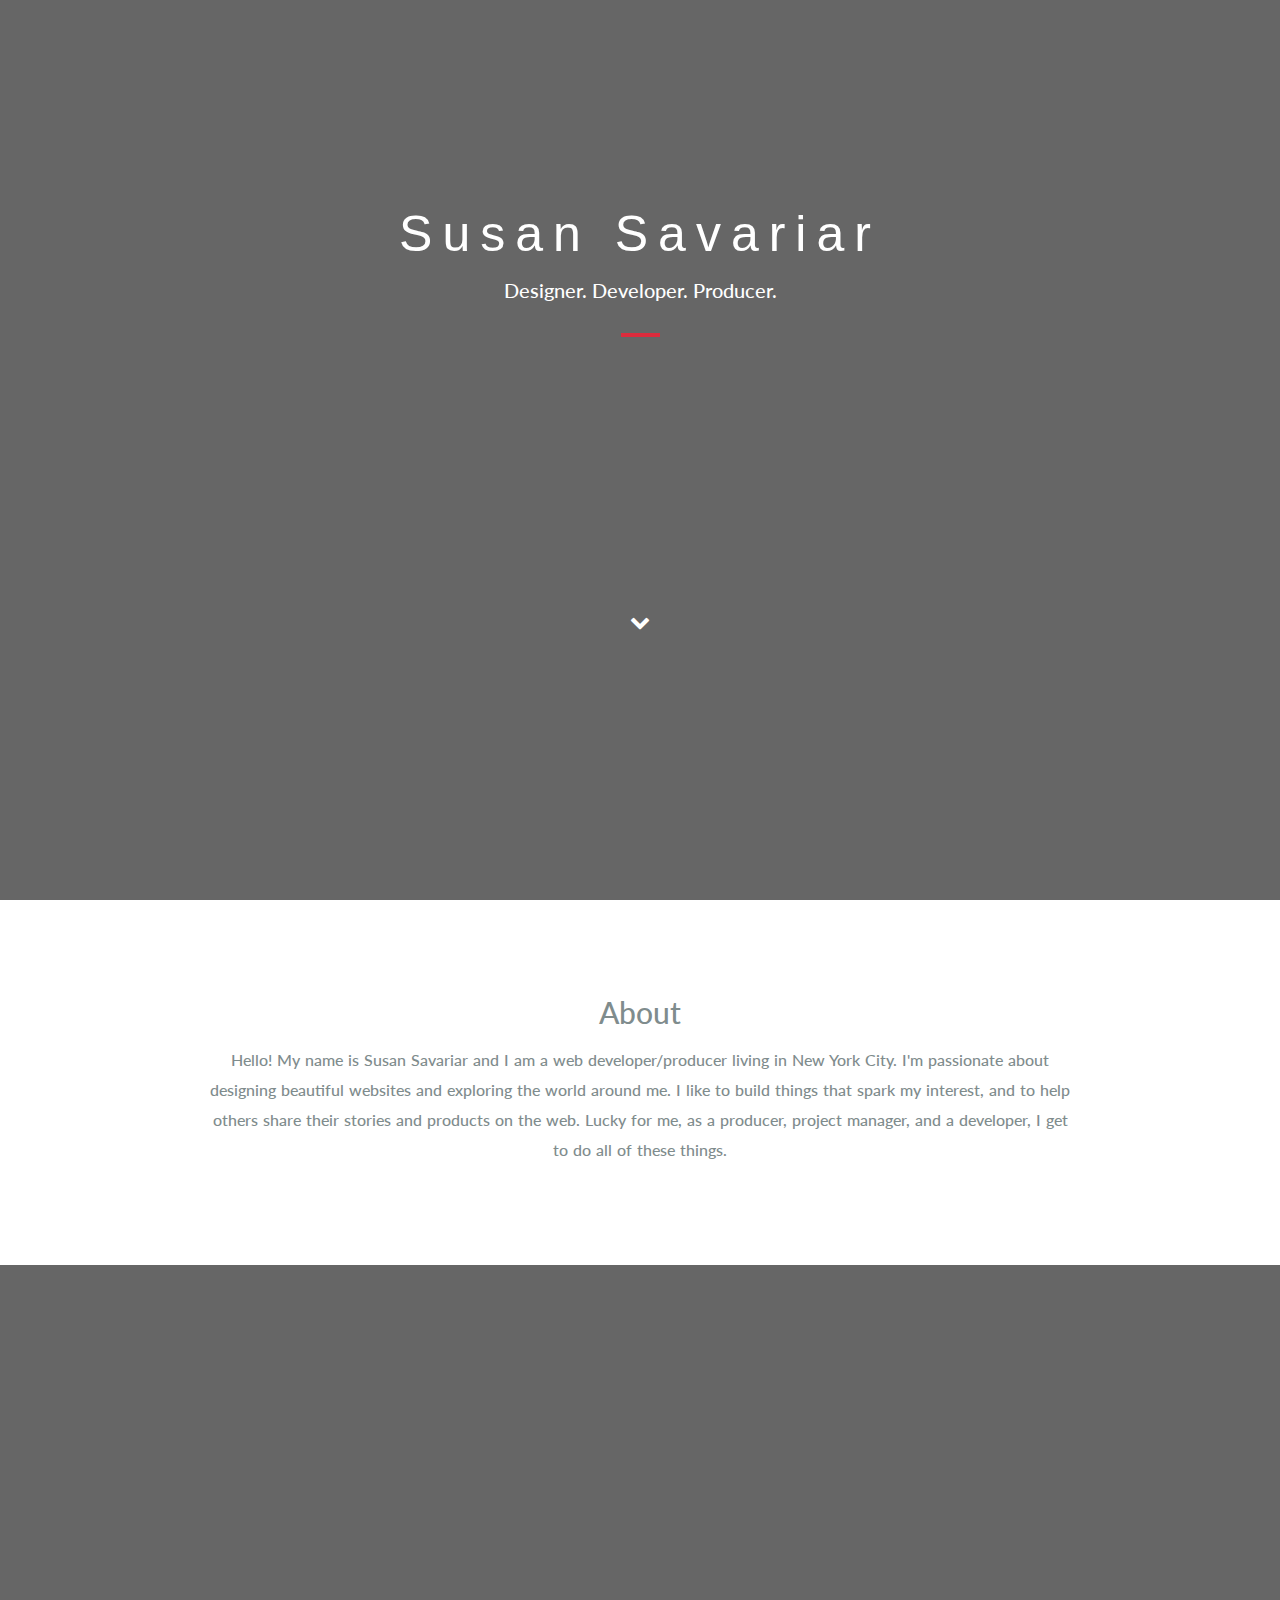
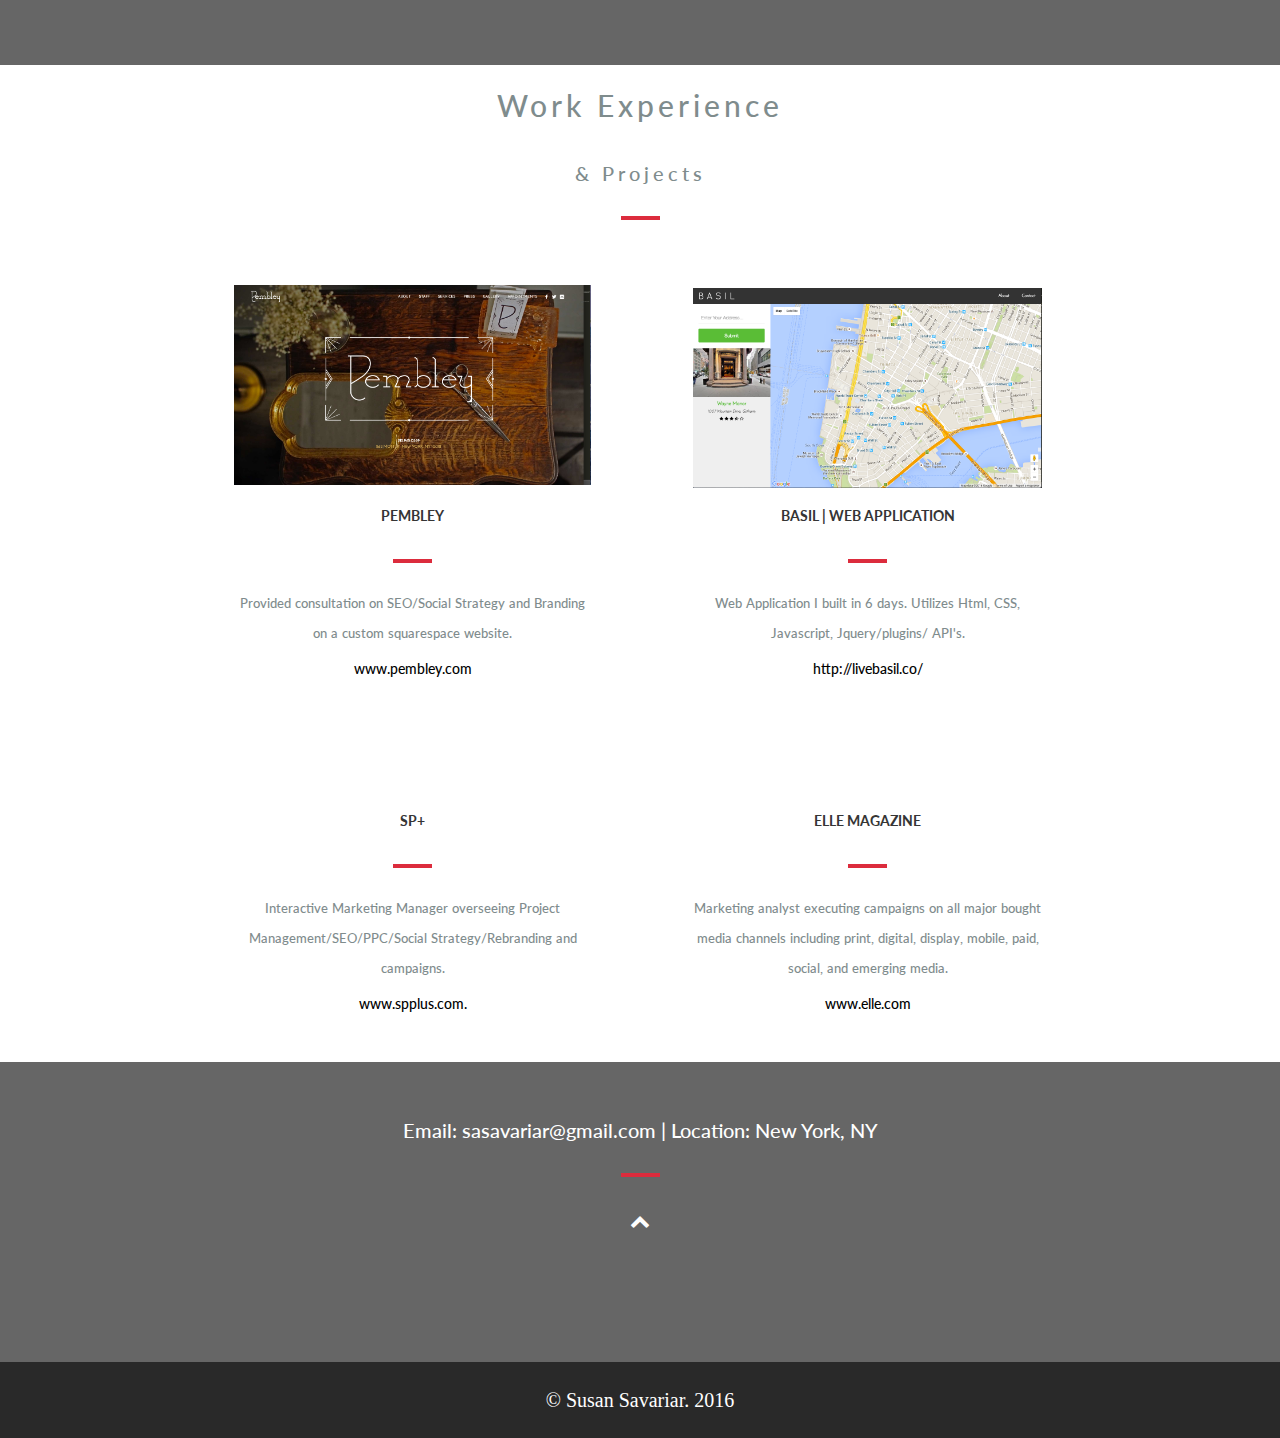
==== commit 6e1c50ab: "website update" ====
--- a/Susan_Portfolio/index.html
+++ b/Susan_Portfolio/index.html
@@ -10,14 +10,14 @@
 <body>
 
 
-  <section class="hero overlay" data-stellar-background-ratio="1.5">
+  <section class="hero overlay" data-stellar-background-ratio="2.0">
     <div class="content">
       <h1 class="name">Susan Savariar</h1>
       <h3>Designer. Developer. Producer.</h3>
       <!-- <a class="btn" href="#about"></a> -->
      <!--  <div class="btn-react" href="#about"></a></div>
     <i class="fa fa-chevron-down fa-lg" ></i>  -->
-    <a href="#about"> <i class="fa fa-chevron-down fa-1x"></i></a>
+    <a href="#about"> <i class="fa fa-chevron-down fa-1.7x"></i></a>
     </div>
   </section>
 
@@ -92,9 +92,9 @@
 </div> -->
 
   <section class="lower overlay" data-stellar-background-ratio="1.5">
-    <!-- <div class="content"> 
-      <h1>Get in Touch!</h1>
-        <h3>Email: susan.savariar@gmail.com | Location: New York, NY </h3> -->
+    <div class="content"> 
+      <!-- <h1>Get in Touch!</h1> -->
+        <h3>Email: sasavariar@gmail.com | Location: New York, NY </h3>
 <!-- 
 <div class="center">
   <div id="social">
--- a/Susan_Portfolio/style.css
+++ b/Susan_Portfolio/style.css
@@ -99,6 +99,7 @@
  .fa-chevron-down {
 	color: white;
 	opacity: 0.2px;
+  padding:250px 25px;
 }
   .btn-react {
     /*background-color: #f5f5f5;*/
@@ -288,8 +289,8 @@
 	background-attachment:fixed;
 }
 .lower{
-	/*background: url(https://images.unsplash.com/photo-1467646208740-18124b37eb58?ixlib=rb-0.3.5&q=80&fm=jpg&crop=entropy&s=277c6a2c9e53029109b25336ecb744d7);*/
-    background: url(https://images.unsplash.com/photo-1454532256047-6f79947885b9?ixlib=rb-0.3.5&q=80&fm=jpg&crop=entropy&s=695e97de233b13d1d37f2262dbca8c6d);
+	background: url(https://images.unsplash.com/photo-1467646208740-18124b37eb58?ixlib=rb-0.3.5&q=80&fm=jpg&crop=entropy&s=277c6a2c9e53029109b25336ecb744d7);
+    /*background: url(https://images.unsplash.com/photo-1454532256047-6f79947885b9?ixlib=rb-0.3.5&q=80&fm=jpg&crop=entropy&s=695e97de233b13d1d37f2262dbca8c6d);*/
 
   padding-bottom: 60px;
   height: 15em;
@@ -298,9 +299,9 @@
 	background:#26292C;
 }
 
-/*.overlay{
+.overlay{
 	position: relative;
-  	z-index: 1;
+  	z-index: -1;
 }
 .overlay:after{
 	background:rgba(0, 0, 0, 0.6);
@@ -313,7 +314,7 @@
 	right: 0;
 	left: 0;
 	bottom: 0;
-}*/
+}
 
 /*social*/
 /*
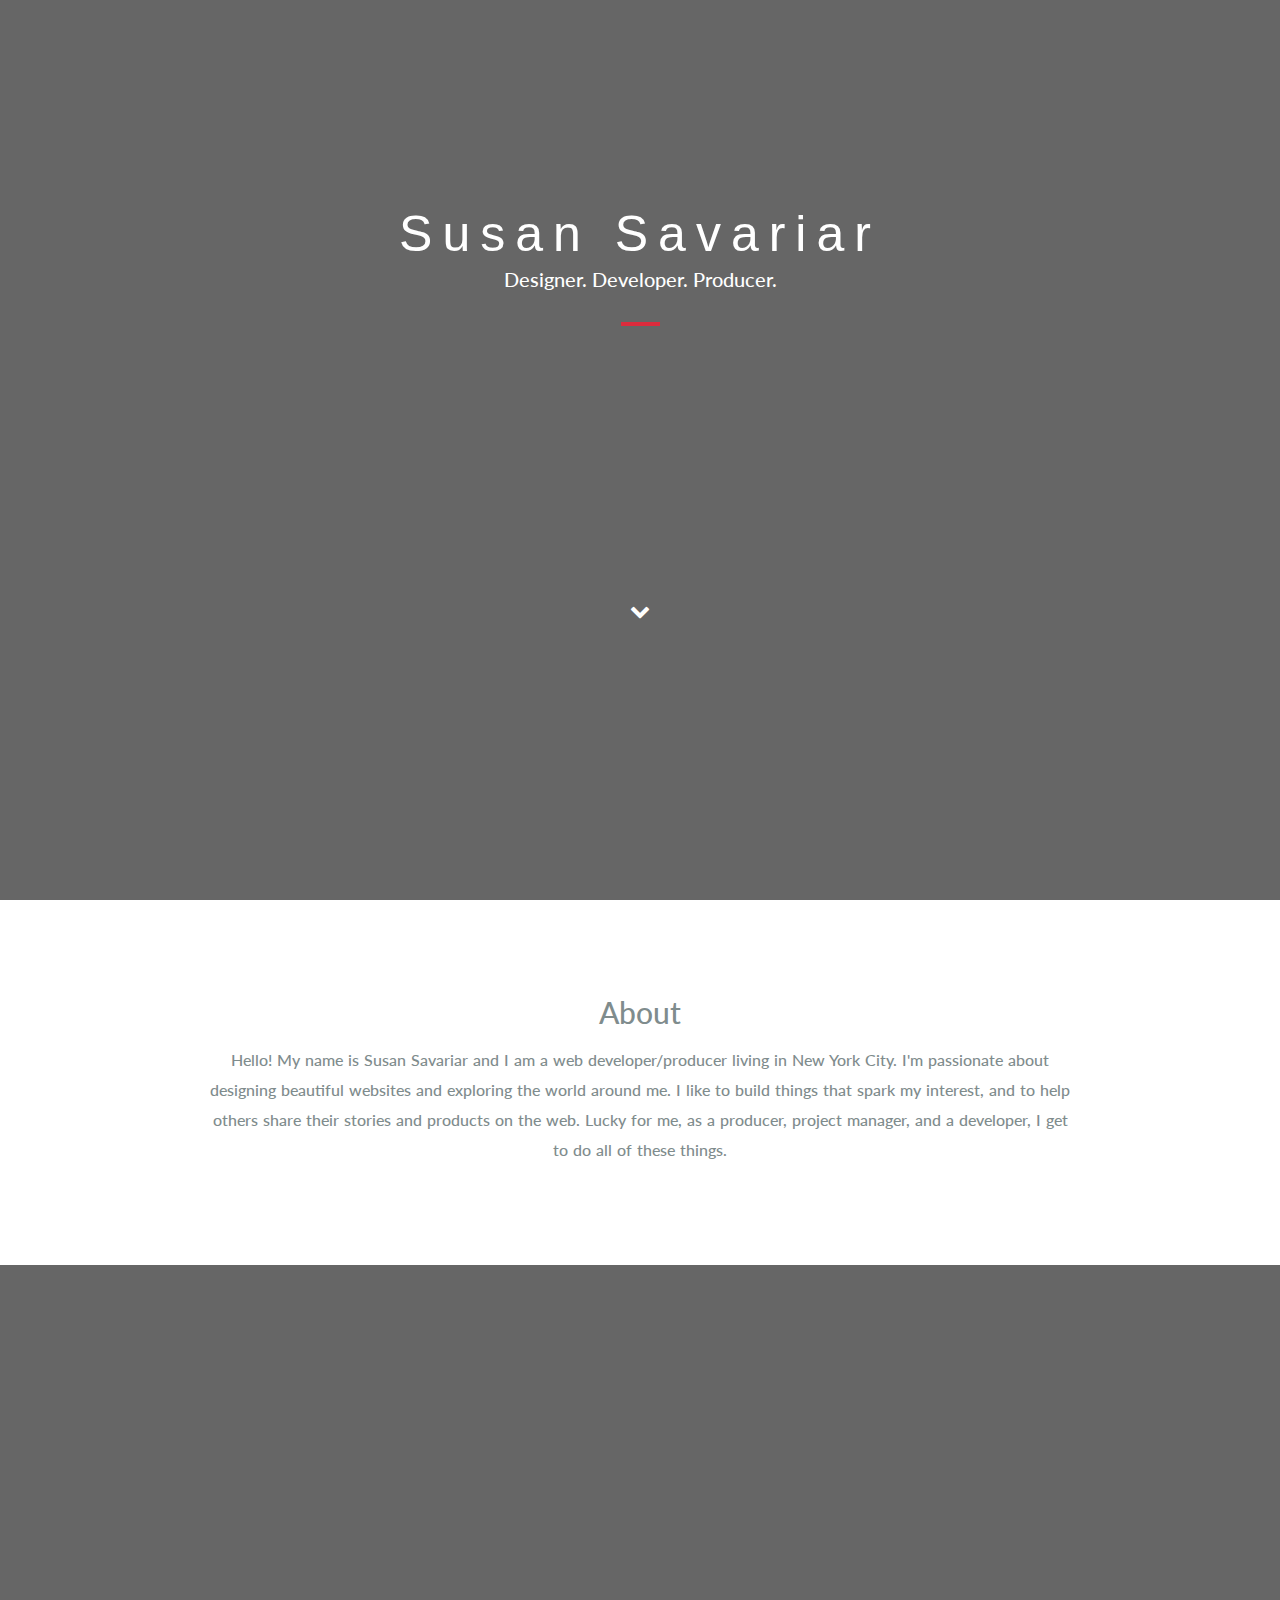
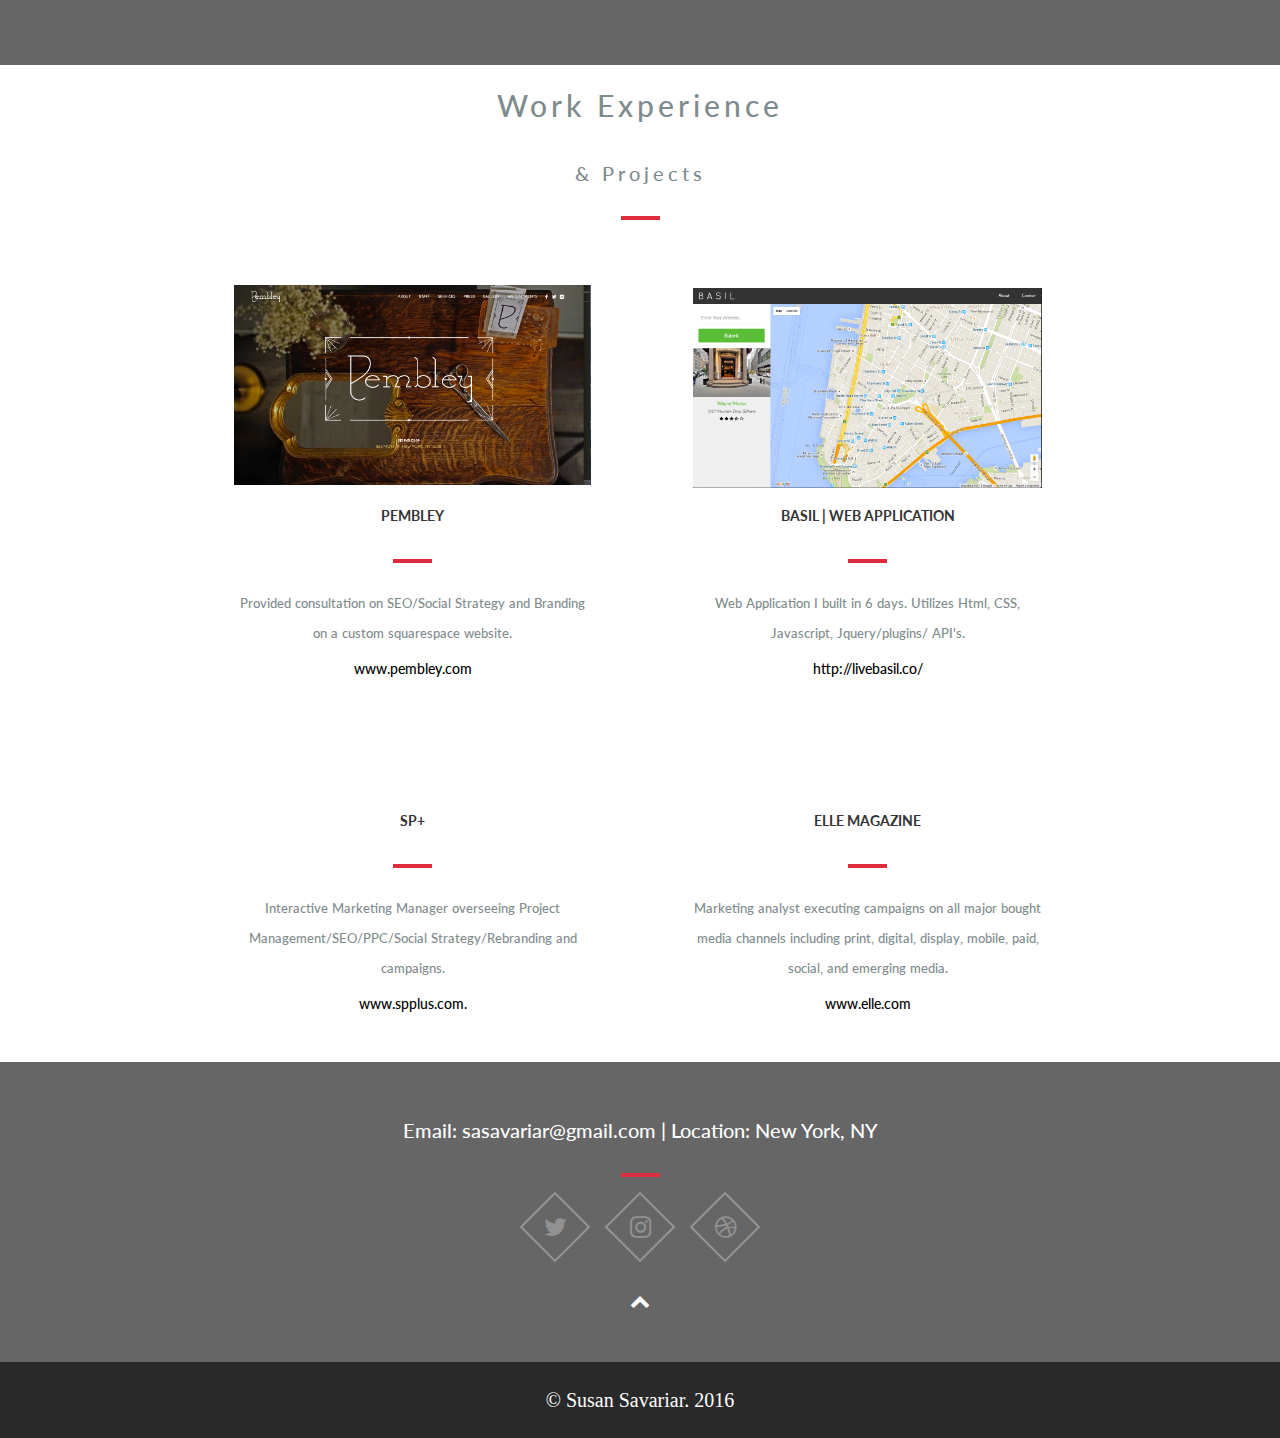
==== commit 9abdb7a9: "add social icons" ====
--- a/Susan_Portfolio/index.html
+++ b/Susan_Portfolio/index.html
@@ -13,7 +13,7 @@
   <section class="hero overlay" data-stellar-background-ratio="2.0">
     <div class="content">
       <h1 class="name">Susan Savariar</h1>
-      <h3>Designer. Developer. Producer.</h3>
+      <h3 class=>Designer. Developer. Producer.</h3>
       <!-- <a class="btn" href="#about"></a> -->
      <!--  <div class="btn-react" href="#about"></a></div>
     <i class="fa fa-chevron-down fa-lg" ></i>  -->
@@ -95,12 +95,12 @@
     <div class="content"> 
       <!-- <h1>Get in Touch!</h1> -->
         <h3>Email: sasavariar@gmail.com | Location: New York, NY </h3>
-<!-- 
+
 <div class="center">
   <div id="social">
     <ul>
-        <button class="border"><i class="fa fa-facebook"></i></button>
-      </li>
+        <!-- <button class="border"><i class="fa fa-facebook"></i></button>
+      </li> -->
 
       <li class="twitter">
         <button class="border"><i class="fa fa-twitter"></i></button>
@@ -116,7 +116,7 @@
     </ul>
   </div>
 </div>
- -->
+
 
 
  <a href="#about"> <i class="fa fa-chevron-up fa-1x"></i></a>
--- a/Susan_Portfolio/style.css
+++ b/Susan_Portfolio/style.css
@@ -101,6 +101,7 @@
 	opacity: 0.2px;
   padding:250px 25px;
 }
+
   .btn-react {
     /*background-color: #f5f5f5;*/
     height: 100%;
@@ -120,7 +121,12 @@
 .name {
 	font-size:50px;
 	letter-spacing: 10px;
+  display: inline;
 	font-family: "avenir-next", Arial;
+  /*border-style: solid;
+  border-width: 5px 5px;*/
+  z-index: 2;
+
 }
 h1 {
 	font-size: 40px;
@@ -341,7 +347,7 @@
 
 #social ul {
   text-align: center;
-  padding-left: 273px;
+  padding-left: 320px;
 }
 
 #social li {
